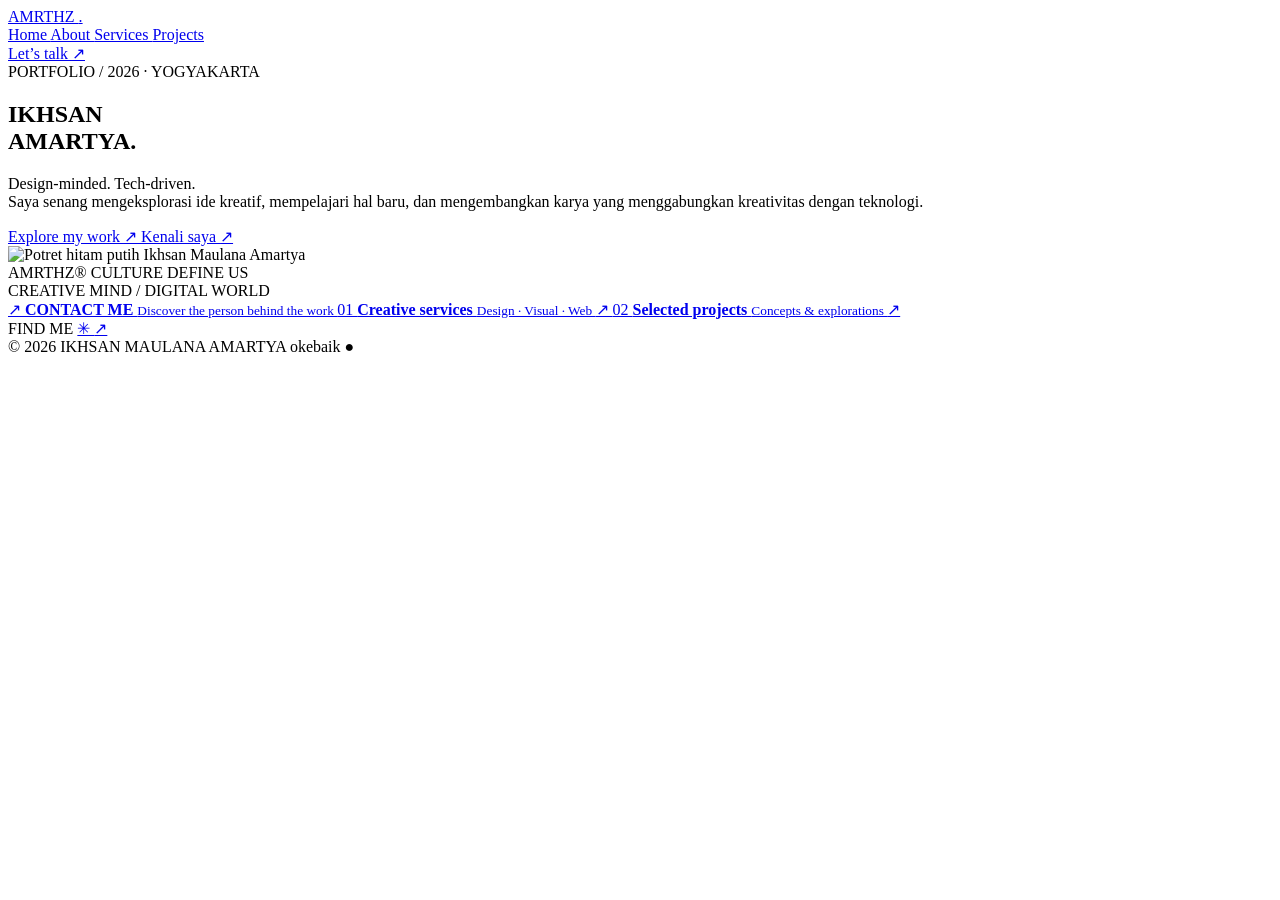
==== index.html @ 55e0384d "menambahkan file index.html" ====
<!DOCTYPE html>
<html lang="id">

<head>
    <meta charset="utf-8" />
    <meta content="width=device-width, initial-scale=1" name="viewport" />
    <meta content="#1b0909" name="theme-color" />
    <meta content="Portofolio Ikhsan Maulana Amartya &mdash; desain grafis, eksplorasi visual, dan teknologi digital."
        name="description" />
    <title>
        AMRTHZ. &mdash; Ikhsan Maulana Amartya
    </title>
    <link href="css/style.css" rel="stylesheet" />
</head>

<body class="home-page">
    <main class="home-shell">
        <header class="topbar">
            <a aria-label="AMRTHZ beranda" class="logo" href="index.html">
                AMRTHZ
                <span>
                    .
                </span>
            </a>
            <nav aria-label="Menu utama">
                <a aria-current="page" class="on" href="index.html">
                    Home
                </a>
                <a href="about.html">
                    About
                </a>
                <a href="services.html">
                    Services
                </a>
                <a href="projects.html">
                    Projects
                </a>
            </nav>
            <a class="menu-pill" href="contact.html">
                Let&rsquo;s talk
                <span>
                    &nearrow;
                </span>
            </a>
        </header>
        <section aria-labelledby="hero-title" class="showcase">
            <div class="orbit orbit-one">
            </div>
            <div class="orbit orbit-two">
            </div>
            <div class="orbit orbit-three">
            </div>
            <div class="hero-copy">
                <div class="eyebrow">
                    <span class="live-dot">
                    </span>
                    PORTFOLIO / 2026 &middot; YOGYAKARTA
                </div>
                <h1 id="hero-title">
                    IKHSAN
                    <br />
                    <span>
                        AMARTYA.
                    </span>
                </h1>
                <p class="lead">
                    Design-minded. Tech-driven.
                    <br />
                    Saya senang mengeksplorasi ide kreatif, mempelajari hal baru, dan mengembangkan karya yang menggabungkan kreativitas dengan teknologi.
                </p>
                <div class="actions">
                    <a class="btn" href="projects.html">
                        Explore my work
                        <span>
                            &nearrow;
                        </span>
                    </a>
                    <a class="text-link" href="about.html">
                        Kenali saya
                        <span>
                            &nearrow;
                        </span>
                    </a>
                </div>
            </div>
            <div class="hero-image">
                <div class="image-glow">
                </div>
                <div class="portrait-frame">
                    <img alt="Potret hitam putih Ikhsan Maulana Amartya" src="images/profil.png" />
                </div>
                <div class="image-index">
                    AMRTHZ&reg;
                    <span>
                        CULTURE DEFINE US
                    </span>
                </div>
                <div class="side-stamp">
                    CREATIVE MIND / DIGITAL WORLD
                </div>
            </div>
        </section>
        <section aria-label="Ringkasan dan navigasi" class="bottom-rail">
            <a class="rail-intro" href="about.html">
                <span class="play-mark">
                    &nearrow;
                </span>
                <span>
                    <b>
                        CONTACT ME
                    </b>
                    <small>
                        Discover the person behind the work
                    </small>
                </span>
            </a>
            <a class="rail-item" href="services.html">
                <span class="rail-number">
                    01
                </span>
                <span>
                    <b>
                        Creative services
                    </b>
                    <small>
                        Design &middot; Visual &middot; Web
                    </small>
                </span>
                <span class="rail-arrow">
                    &nearrow;
                </span>
            </a>
            <a class="rail-item" href="projects.html">
                <span class="rail-number">
                    02
                </span>
                <span>
                    <b>
                        Selected projects
                    </b>
                    <small>
                        Concepts &amp; explorations
                    </small>
                </span>
                <span class="rail-arrow">
                    &nearrow;
                </span>
            </a>
            <div class="rail-social">
                <span>
                    FIND ME
                </span>
                <a aria-label="Contact" href="contact.html">
                    ✳
                </a>
                <a aria-label="Email" href="mailto:ikhsanmaulana7619@gmail.com">
                    &nearrow;
                </a>
            </div>
        </section>
        <footer class="home-footer">
            <span>
                &copy; 2026 IKHSAN MAULANA AMARTYA
            </span>
            <span>
                okebaik
                <i>
                    ●
                </i>
            </span>
        </footer>
    </main>
</body>

</html>
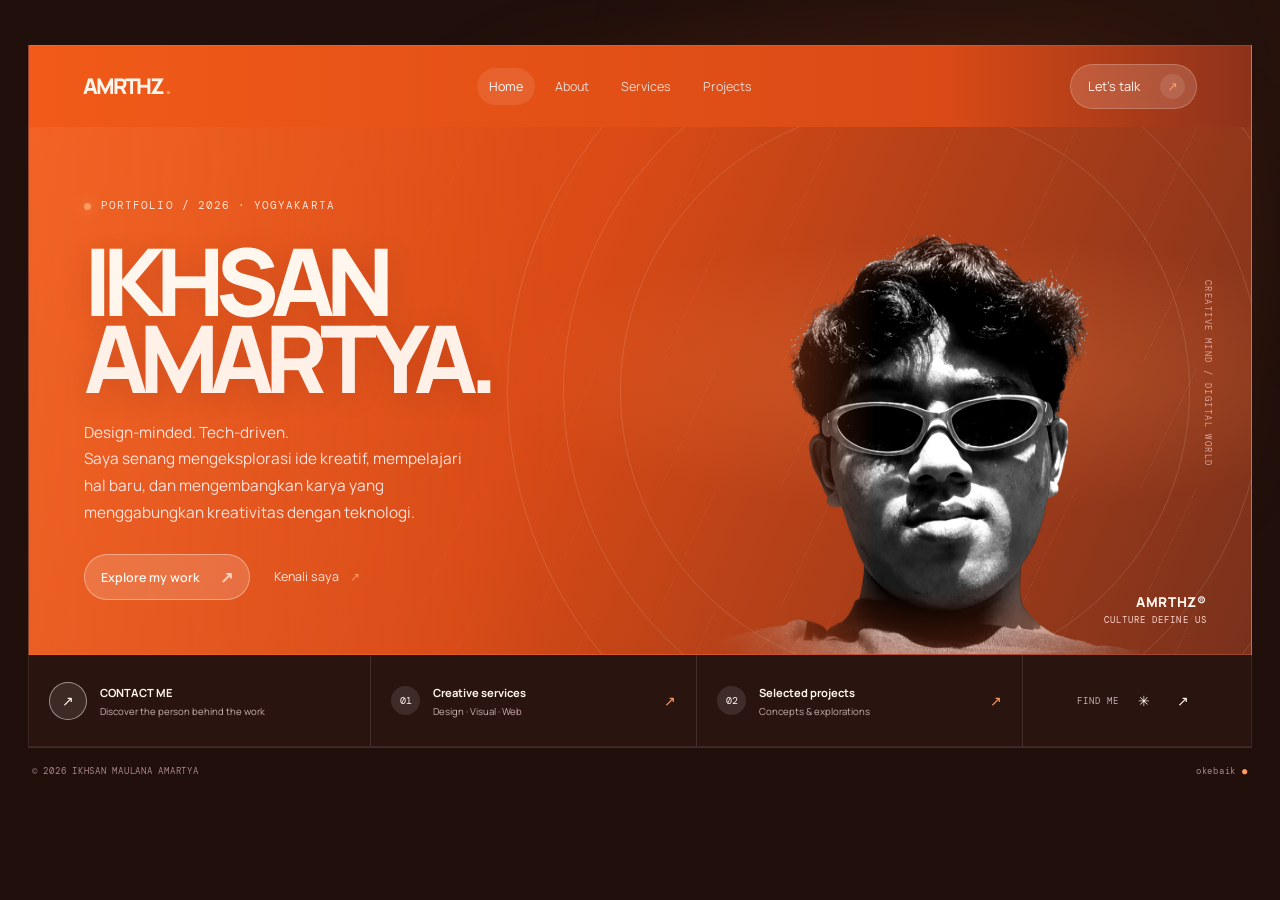
==== commit 86d171fb: "letakkan css di html, hapus file style.css dan tambah file javascript" ====
--- a/index.html
+++ b/index.html
@@ -10,7 +10,1299 @@
     <title>
         AMRTHZ. &mdash; Ikhsan Maulana Amartya
     </title>
-    <link href="css/style.css" rel="stylesheet" />
+    <style>
+        @import url('https://fonts.googleapis.com/css2?family=DM+Mono:wght@400;500&family=Manrope:wght@400;500;600;700;800&display=swap');
+
+        :root {
+            --bg: #171311;
+            --panel: #211a16;
+            --text: #fff6ee;
+            --muted: #c9b9ad;
+            --line: #ffffff24;
+            --accent: #d86632;
+            --accent-bright: #ff9a61;
+            --font: 'Manrope', sans-serif;
+            --mono: 'DM Mono', monospace;
+            --max: 1220px;
+        }
+
+        * {
+            box-sizing: border-box;
+        }
+
+        html {
+            scroll-behavior: smooth;
+        }
+
+        body {
+            margin: 0;
+            background: var(--bg);
+            color: var(--text);
+            font-family: var(--font);
+            font-size: 14px;
+            line-height: 1.7;
+            -webkit-font-smoothing: antialiased;
+        }
+
+        body::before {
+            content: '';
+            position: fixed;
+            inset: 0;
+            z-index: -1;
+            pointer-events: none;
+            background: radial-gradient(ellipse at 82% 8%, #d8663210, transparent 32%);
+        }
+
+        a {
+            color: inherit;
+            text-decoration: none;
+        }
+
+        a:focus-visible,
+        button:focus-visible,
+        input:focus-visible,
+        textarea:focus-visible {
+            outline: 2px solid var(--accent-bright);
+            outline-offset: 4px;
+        }
+
+        ::selection {
+            background: var(--accent);
+            color: #fff;
+        }
+
+        h1,
+        h2,
+        h3,
+        p {
+            margin-top: 0;
+        }
+
+        /* Shared navigation */
+        .topbar {
+            width: min(var(--max), calc(100% - 64px));
+            margin: 0 auto;
+            padding: 24px 0;
+            display: flex;
+            align-items: center;
+            justify-content: space-between;
+            gap: 24px;
+            position: relative;
+            z-index: 5;
+        }
+
+        .logo {
+            font-size: 1.5rem;
+            font-weight: 800;
+            letter-spacing: -.09em;
+        }
+
+        .logo span {
+            color: var(--accent-bright);
+        }
+
+        .topbar nav {
+            display: flex;
+            align-items: center;
+            gap: 8px;
+        }
+
+        .topbar nav a {
+            padding: 8px 12px;
+            border-radius: 999px;
+            color: #e7d9d1;
+            font-size: .82rem;
+            transition: background .2s ease, color .2s ease;
+        }
+
+        .topbar nav a:hover,
+        .topbar nav a.on {
+            background: #ffffff17;
+            color: #fff;
+        }
+
+        .menu-pill {
+            display: inline-flex;
+            align-items: center;
+            gap: 20px;
+            padding: 9px 11px 9px 17px;
+            border: 1px solid #ffffff35;
+            border-radius: 999px;
+            background: #ffffff12;
+            font-size: .8rem;
+            white-space: nowrap;
+            backdrop-filter: blur(12px);
+        }
+
+        .menu-pill span {
+            width: 25px;
+            height: 25px;
+            display: grid;
+            place-items: center;
+            border-radius: 50%;
+            background: #ffffff1a;
+            color: var(--accent-bright);
+        }
+
+        /* Home: cinematic showcase */
+        .home-page {
+            background: #200f0b;
+        }
+
+        .home-shell {
+            width: min(1240px, calc(100% - 56px));
+            margin: clamp(22px, 5vh, 64px) auto 20px;
+            position: relative;
+        }
+
+        .home-shell::before {
+            content: '';
+            position: absolute;
+            inset: -25px -15px;
+            z-index: -1;
+            background: radial-gradient(ellipse at 65% 35%, #d8663235, transparent 48%);
+            filter: blur(22px);
+        }
+
+        .home-shell .topbar {
+            width: 100%;
+            padding: 18px 4.4%;
+            background: linear-gradient(90deg, #f15a18, #d94a16 75%, #8d321b);
+            border: 1px solid #ffffff14;
+            border-bottom: 0;
+        }
+
+        .home-shell .logo {
+            font-size: 1.35rem;
+        }
+
+        .home-shell nav a {
+            font-size: .78rem;
+        }
+
+        .home-shell .menu-pill {
+            background: #ffffff26;
+        }
+
+        .showcase {
+            min-height: 490px;
+            padding: clamp(34px, 5.5vw, 76px) 4.5% 42px;
+            display: grid;
+            grid-template-columns: 1.02fr .98fr;
+            align-items: center;
+            position: relative;
+            overflow: hidden;
+            isolation: isolate;
+            background: linear-gradient(112deg, #f15a18 0%, #d94a16 43%, #79311c 100%);
+            border: 1px solid #ffffff13;
+            border-top: 0;
+        }
+
+        .showcase::before {
+            content: '';
+            position: absolute;
+            inset: 0;
+            z-index: -1;
+            background: linear-gradient(90deg, #f5a07822, transparent 44%), radial-gradient(ellipse at 76% 47%, #ff8c4b44, transparent 35%);
+        }
+
+        .showcase::after {
+            content: '';
+            position: absolute;
+            inset: 0;
+            z-index: -1;
+            opacity: .14;
+            background-image: linear-gradient(115deg, transparent 49.8%, #fff 50%, transparent 50.2%);
+            background-size: 120px 120px;
+            mask-image: linear-gradient(90deg, transparent, black);
+        }
+
+        .orbit {
+            position: absolute;
+            z-index: -1;
+            border: 1px solid #ffffff20;
+            border-radius: 50%;
+            pointer-events: none;
+        }
+
+        .orbit-one {
+            width: 570px;
+            height: 570px;
+            right: 5%;
+            top: 50%;
+            transform: translateY(-50%);
+        }
+
+        .orbit-two {
+            width: 700px;
+            height: 700px;
+            right: -1%;
+            top: 50%;
+            transform: translateY(-50%);
+        }
+
+        .orbit-three {
+            width: 830px;
+            height: 830px;
+            right: -7%;
+            top: 50%;
+            transform: translateY(-50%);
+        }
+
+        .eyebrow,
+        .section-kicker,
+        .row-label,
+        .number,
+        .meta {
+            font-family: var(--mono);
+            font-size: .66rem;
+            letter-spacing: .1em;
+            text-transform: uppercase;
+        }
+
+        .eyebrow {
+            display: flex;
+            align-items: center;
+            gap: 10px;
+            color: #ffe3d7;
+        }
+
+        .live-dot {
+            width: 7px;
+            height: 7px;
+            border-radius: 50%;
+            background: var(--accent-bright);
+            box-shadow: 0 0 14px var(--accent-bright);
+        }
+
+        .hero-copy {
+            position: relative;
+            z-index: 2;
+            max-width: 580px;
+            padding-bottom: 12px;
+        }
+
+        .showcase h1 {
+            margin: 27px 0 24px;
+            font-size: clamp(3.3rem, 7.3vw, 6.8rem);
+            line-height: .82;
+            letter-spacing: -.095em;
+            font-weight: 800;
+            text-shadow: 0 5px 30px #46091d24;
+        }
+
+        .showcase h1 span {
+            color: #fff0e8;
+        }
+
+        .lead {
+            max-width: 400px;
+            color: #ffe1dc;
+            font-size: clamp(.86rem, 1.2vw, 1rem);
+            line-height: 1.75;
+        }
+
+        .actions {
+            display: flex;
+            align-items: center;
+            gap: 24px;
+            flex-wrap: wrap;
+            margin-top: 27px;
+        }
+
+        .btn {
+            display: inline-flex;
+            align-items: center;
+            justify-content: center;
+            gap: 20px;
+            padding: 11px 16px;
+            border: 1px solid #ffffff60;
+            border-radius: 999px;
+            background: #ffffff27;
+            color: #fff7f1;
+            font: 600 .78rem var(--font);
+            transition: transform .2s, background .2s;
+        }
+
+        .btn:hover {
+            transform: translateY(-2px);
+            background: #ffffff3d;
+        }
+
+        .btn span {
+            color: #ffd2bd;
+            font-size: 1rem;
+        }
+
+        .text-link {
+            color: #ffe6e0;
+            font-size: .78rem;
+        }
+
+        .text-link span {
+            color: var(--accent-bright);
+            padding-left: 8px;
+        }
+
+        .hero-image {
+            position: relative;
+            align-self: stretch;
+            min-height: 340px;
+            margin: -35px -2% -42px 0;
+            display: flex;
+            align-items: flex-end;
+            justify-content: center;
+            isolation: isolate;
+        }
+
+        .portrait-frame {
+            position: relative;
+            width: min(100%, 440px);
+            height: 100%;
+            min-height: 390px;
+            display: flex;
+            align-items: flex-end;
+            justify-content: center;
+            overflow: hidden;
+        }
+
+        .portrait-frame img {
+            display: block;
+            width: 100%;
+            height: 100%;
+            max-height: 470px;
+            object-fit: contain;
+            object-position: center bottom;
+            filter: grayscale(1) contrast(1.05);
+            mix-blend-mode: screen;
+            transform: scale(1.2);
+            mask-image: linear-gradient(to right, transparent 0%, black 40%, black 100%);
+            -webkit-mask-image: linear-gradient(to right, transparent 0%, black 40%, black 100%);
+        }
+
+        .image-index {
+            position: absolute;
+            right: 0;
+            bottom: 28px;
+            display: flex;
+            flex-direction: column;
+            text-align: right;
+            font-size: .85rem;
+            font-weight: 800;
+            letter-spacing: .05em;
+        }
+
+        .image-index span {
+            color: #ffd6d0;
+            font: .56rem var(--mono);
+            letter-spacing: .12em;
+        }
+
+        .side-stamp {
+            position: absolute;
+            right: -7px;
+            top: 24%;
+            writing-mode: vertical-rl;
+            color: #ffd3d5a8;
+            font: .56rem var(--mono);
+            letter-spacing: .16em;
+        }
+
+        .hero-sticker {
+            position: absolute;
+            z-index: 3;
+            right: 42%;
+            bottom: 25px;
+            display: flex;
+            align-items: center;
+            gap: 9px;
+            padding: 9px 13px;
+            border: 1px solid #ffffff50;
+            border-radius: 999px;
+            background: #4d1b1465;
+            backdrop-filter: blur(10px);
+            font: .58rem var(--mono);
+            letter-spacing: .1em;
+            transform: rotate(-8deg);
+        }
+
+        .sticker-star {
+            color: var(--accent-bright);
+            font-size: 1.3rem;
+        }
+
+        .bottom-rail {
+            display: grid;
+            grid-template-columns: 1.05fr 1fr 1fr .7fr;
+            min-height: 92px;
+            background: #2a140f;
+            border: 1px solid #ffffff12;
+            border-top: 0;
+        }
+
+        .rail-intro,
+        .rail-item {
+            display: flex;
+            align-items: center;
+            gap: 13px;
+            padding: 17px 20px;
+            border-right: 1px solid #ffffff20;
+            transition: background .2s;
+        }
+
+        .rail-intro:hover,
+        .rail-item:hover {
+            background: #ffffff0b;
+        }
+
+        .play-mark {
+            display: grid;
+            place-items: center;
+            flex: 0 0 38px;
+            width: 38px;
+            height: 38px;
+            border: 1px solid #ffffff7a;
+            border-radius: 50%;
+            background: #ffffff18;
+        }
+
+        .rail-intro b,
+        .rail-item b {
+            display: block;
+            font-size: .7rem;
+            font-weight: 700;
+        }
+
+        .rail-intro small,
+        .rail-item small {
+            display: block;
+            margin-top: 3px;
+            color: #cbaeb3;
+            font-size: .6rem;
+            line-height: 1.45;
+        }
+
+        .rail-number {
+            display: grid;
+            place-items: center;
+            flex: 0 0 29px;
+            width: 29px;
+            height: 29px;
+            border-radius: 50%;
+            background: #ffffff1a;
+            font: .65rem var(--mono);
+        }
+
+        .rail-arrow {
+            margin-left: auto;
+            color: var(--accent-bright);
+        }
+
+        .rail-social {
+            display: flex;
+            align-items: center;
+            justify-content: center;
+            gap: 12px;
+            padding: 14px;
+        }
+
+        .rail-social span {
+            color: #cbaeb3;
+            font: .55rem var(--mono);
+            letter-spacing: .1em;
+        }
+
+        .rail-social a {
+            display: grid;
+            place-items: center;
+            width: 27px;
+            height: 27px;
+            border-radius: 50%;
+        }
+
+        .rail-social a:hover {
+            background: #ffffff1b;
+            color: var(--accent-bright);
+        }
+
+        .home-footer {
+            display: flex;
+            justify-content: space-between;
+            gap: 15px;
+            padding: 17px 4px;
+            color: #a8868f;
+            font: .58rem var(--mono);
+            letter-spacing: .08em;
+        }
+
+        .home-footer i {
+            color: var(--accent-bright);
+            font-size: .55rem;
+            font-style: normal;
+        }
+
+        /* Simple editorial pages: no boxed/card layouts */
+        .inner-page {
+            background: radial-gradient(ellipse at 82% 8%, #f15a181c, transparent 36%), radial-gradient(ellipse at 8% 45%, #d94a1608, transparent 30%), var(--bg);
+        }
+
+        .inner-page .topbar {
+            padding-top: 25px;
+            padding-bottom: 25px;
+        }
+
+        .inner-page .topbar nav a:hover,
+        .inner-page .topbar nav a.on {
+            background: #f15a1826;
+            color: #fff;
+        }
+
+        .inner-page .menu-pill {
+            border-color: #ff9a6140;
+            background: #ff9a610a;
+        }
+
+        .inner-page .menu-pill span {
+            background: #ff9a6120;
+        }
+
+        .inner-page main {
+            width: min(var(--max), calc(100% - 64px));
+            min-height: calc(100vh - 100px);
+            margin: 0 auto;
+            padding: 58px 0 28px;
+            display: flex;
+            flex-direction: column;
+        }
+
+        .simple-page-head {
+            position: relative;
+            margin-bottom: 54px;
+            padding: 28px 0 34px;
+            border-bottom: 1px solid var(--line);
+        }
+
+        .simple-page-head::after {
+            content: '';
+            position: absolute;
+            top: -35px;
+            right: 2%;
+            width: clamp(140px, 24vw, 310px);
+            aspect-ratio: 1;
+            border: 1px solid #ff9a6130;
+            border-radius: 50%;
+            box-shadow: 0 0 0 28px #ff9a6112, 0 0 0 56px #ff9a6108;
+            pointer-events: none;
+        }
+
+        .simple-page-head .eyebrow,
+        .section-kicker,
+        .row-label,
+        .contact-meta span {
+            color: var(--accent-bright);
+            font: .68rem var(--mono);
+            letter-spacing: .12em;
+            text-transform: uppercase;
+        }
+
+        .simple-page-head h1 {
+            position: relative;
+            z-index: 1;
+            max-width: 800px;
+            margin: 24px 0 18px;
+            font-size: clamp(3.5rem, 9vw, 7.8rem);
+            line-height: .88;
+            letter-spacing: -.09em;
+        }
+
+        .simple-page-head h1 span,
+        .about-intro span {
+            color: var(--accent-bright);
+        }
+
+        .simple-page-head .sub {
+            max-width: 650px;
+            margin: 0;
+            color: var(--muted);
+            font-size: clamp(.95rem, 1.4vw, 1.1rem);
+        }
+
+        .about-layout {
+            display: grid;
+            grid-template-columns: minmax(220px, .72fr) minmax(0, 1.28fr);
+            gap: clamp(28px, 6vw, 82px);
+            align-items: start;
+        }
+
+        .about-photo {
+            position: relative;
+            margin: 0;
+            min-height: 380px;
+            overflow: hidden;
+            background: linear-gradient(150deg, #a84c2d, #31201b 75%);
+        }
+
+        .about-photo img {
+            display: block;
+            width: 100%;
+            height: 440px;
+            object-fit: contain;
+            object-position: center bottom;
+            filter: grayscale(1) contrast(1.05);
+        }
+
+        .about-photo figcaption {
+            position: absolute;
+            right: 0;
+            bottom: 0;
+            left: 0;
+            padding: 13px 15px;
+            background: linear-gradient(0deg, #171311d9, transparent);
+            font: .62rem var(--mono);
+            letter-spacing: .08em;
+        }
+
+        .about-copy>p:not(.section-kicker) {
+            max-width: 670px;
+            color: var(--muted);
+            font-size: .96rem;
+        }
+
+        .about-intro {
+            margin: 15px 0 22px;
+            color: var(--text) !important;
+            font-size: clamp(1.6rem, 3vw, 2.5rem) !important;
+            line-height: 1.25;
+            letter-spacing: -.05em;
+        }
+
+        .profile-details {
+            margin-top: 32px;
+            border-top: 1px solid var(--line);
+        }
+
+        .profile-details>div {
+            display: grid;
+            grid-template-columns: 105px minmax(0, 1fr);
+            gap: 18px;
+            padding: 13px 0;
+            border-bottom: 1px solid var(--line);
+        }
+
+        .profile-details span {
+            color: var(--muted);
+            font-size: .82rem;
+        }
+
+        .profile-details strong {
+            font-size: .86rem;
+            font-weight: 600;
+        }
+
+        .skills-line {
+            margin-top: 32px;
+        }
+
+        .skills-line h2 {
+            margin-bottom: 10px;
+            font-size: 1.25rem;
+        }
+
+        .skills-line p {
+            color: var(--muted);
+            line-height: 2;
+        }
+
+        .skills-line i {
+            padding: 0 5px;
+            color: var(--accent-bright);
+            font-style: normal;
+        }
+
+        .service-list,
+        .project-list {
+            border-top: 1px solid var(--line);
+        }
+
+        .service-row {
+            display: grid;
+            grid-template-columns: 42px minmax(180px, .85fr) minmax(220px, 1fr) 24px;
+            align-items: center;
+            gap: 24px;
+            padding: 27px 0;
+            border-bottom: 1px solid var(--line);
+            transition: padding .2s ease;
+        }
+
+        .service-row:hover,
+        .project-row:hover {
+            padding-right: 10px;
+            padding-left: 10px;
+        }
+
+        .row-number {
+            color: var(--accent-bright);
+            font: .75rem var(--mono);
+        }
+
+        .row-label {
+            margin-bottom: 8px;
+            font-size: .61rem;
+        }
+
+        .service-row h2,
+        .project-copy h2 {
+            margin: 0;
+            font-size: clamp(1.25rem, 2.3vw, 1.8rem);
+            letter-spacing: -.055em;
+        }
+
+        .row-description,
+        .project-copy>p:last-child {
+            margin: 0;
+            color: var(--muted);
+            font-size: .86rem;
+        }
+
+        .row-arrow {
+            color: var(--accent-bright);
+            font-size: 1.2rem;
+            text-align: right;
+        }
+
+        .simple-cta {
+            margin: 38px 0 52px;
+            padding: 22px 0;
+            border-bottom: 1px solid var(--line);
+            color: var(--muted);
+        }
+
+        .simple-cta a {
+            margin-left: 8px;
+            color: var(--accent-bright);
+            white-space: nowrap;
+        }
+
+        .project-row {
+            display: grid;
+            grid-template-columns: 42px minmax(150px, .65fr) minmax(0, 1.35fr) 24px;
+            align-items: center;
+            gap: 24px;
+            padding: 23px 0;
+            border-bottom: 1px solid var(--line);
+            transition: padding .2s ease;
+        }
+
+        .project-wordmark {
+            position: relative;
+            display: grid;
+            place-items: center;
+            min-height: 135px;
+            padding: 15px;
+            overflow: hidden;
+            text-align: center;
+        }
+
+        .project-wordmark::after {
+            content: '';
+            position: absolute;
+            inset: 8px;
+            border: 1px solid #ffffff55;
+        }
+
+        .project-wordmark span {
+            position: relative;
+            z-index: 1;
+            font-size: clamp(1.5rem, 3vw, 2.6rem);
+            font-weight: 800;
+            line-height: .84;
+            letter-spacing: -.09em;
+        }
+
+        .art-fashion {
+            background: linear-gradient(135deg, #d86632, #8e3328);
+        }
+
+        .art-audio {
+            background: linear-gradient(135deg, #e9c8a0, #c38a60);
+            color: #211a1a;
+        }
+
+        .art-beauty {
+            background: linear-gradient(135deg, #e7a17c, #c95b3c);
+            color: #211a1a;
+        }
+
+        .art-tech {
+            background: linear-gradient(135deg, #45453b, #20211d);
+        }
+
+        .art-editorial {
+            background: linear-gradient(135deg, #f0e8d9, #d1b99b);
+            color: #211a1a;
+        }
+
+        .project-copy .row-label {
+            margin-bottom: 8px;
+        }
+
+        .project-copy h2 {
+            margin-bottom: 8px;
+        }
+
+        .contact-layout {
+            display: grid;
+            grid-template-columns: minmax(0, .9fr) minmax(0, 1.1fr);
+            gap: clamp(30px, 7vw, 100px);
+            align-items: start;
+        }
+
+        .contact-copy h2 {
+            margin: 14px 0 18px;
+            font-size: clamp(2rem, 4vw, 3.5rem);
+            line-height: 1.03;
+            letter-spacing: -.07em;
+        }
+
+        .contact-copy>p:not(.section-kicker, .form-note) {
+            max-width: 420px;
+            color: var(--muted);
+        }
+
+        .contact-meta {
+            display: grid;
+            gap: 5px;
+            padding: 17px 0;
+            border-bottom: 1px solid var(--line);
+        }
+
+        .contact-meta strong,
+        .contact-meta a {
+            overflow-wrap: anywhere;
+            font-size: .92rem;
+            font-weight: 600;
+        }
+
+        .contact-meta a {
+            color: var(--accent-bright);
+        }
+
+        .contact-form {
+            display: grid;
+            gap: 22px;
+            padding: 0;
+            border: 0;
+            background: transparent;
+        }
+
+        .contact-form label {
+            display: grid;
+            gap: 8px;
+            color: var(--muted);
+            font-size: .82rem;
+        }
+
+        .contact-form input,
+        .contact-form textarea {
+            width: 100%;
+            padding: 13px 0;
+            border: 0;
+            border-bottom: 1px solid #ffffff45;
+            border-radius: 0;
+            background: transparent;
+            color: var(--text);
+            font: inherit;
+        }
+
+        .contact-form textarea {
+            min-height: 125px;
+            resize: vertical;
+        }
+
+        .contact-form input:focus,
+        .contact-form textarea:focus {
+            border-color: var(--accent-bright);
+            outline: none;
+        }
+
+        .contact-form .btn {
+            justify-self: start;
+            cursor: pointer;
+            background: var(--accent);
+            border-color: var(--accent);
+            color: #1c120d;
+        }
+
+        .contact-form .btn:hover {
+            background: var(--accent-bright);
+        }
+
+        .form-note {
+            margin-top: 12px;
+            color: #a9988e;
+            font-size: .75rem;
+        }
+
+        .status {
+            min-height: 1.3em;
+            margin: 0;
+            color: var(--accent-bright);
+            font-size: .82rem;
+        }
+
+        footer {
+            display: flex;
+            justify-content: space-between;
+            gap: 16px;
+            margin-top: auto;
+            padding-top: 22px;
+            border-top: 1px solid var(--line);
+            color: #ad9589;
+            font-size: .72rem;
+        }
+
+        footer span:last-child {
+            font-family: var(--mono);
+        }
+
+        @media (max-width: 850px) {
+            .home-shell {
+                width: calc(100% - 32px);
+                margin-top: 16px;
+            }
+
+            .home-shell .topbar {
+                padding: 16px 4%;
+            }
+
+            .showcase {
+                grid-template-columns: 1fr .85fr;
+                min-height: 420px;
+                padding: 35px 4% 32px;
+            }
+
+            .showcase h1 {
+                font-size: clamp(3rem, 8vw, 5.4rem);
+            }
+
+            .hero-image {
+                margin-right: -8%;
+                min-height: 310px;
+            }
+
+            .portrait-frame {
+                min-height: 330px;
+            }
+
+            .bottom-rail {
+                grid-template-columns: 1fr 1fr;
+            }
+
+            .rail-intro,
+            .rail-item {
+                border-bottom: 1px solid #ffffff20;
+            }
+
+            .rail-item:nth-child(3) {
+                border-right: 0;
+            }
+
+            .rail-social {
+                grid-column: 1 / -1;
+                min-height: 55px;
+            }
+
+            .side-stamp {
+                display: none;
+            }
+
+            .service-row {
+                grid-template-columns: 32px minmax(0, 1fr) 20px;
+                gap: 14px;
+            }
+
+            .service-row .row-description {
+                grid-column: 2 / 3;
+            }
+
+            .service-row .row-arrow {
+                grid-column: 3;
+                grid-row: 1;
+            }
+
+            .project-row {
+                grid-template-columns: 30px 110px minmax(0, 1fr) 18px;
+                gap: 13px;
+            }
+
+            .project-wordmark {
+                min-height: 105px;
+                padding: 10px;
+            }
+
+            .project-wordmark span {
+                font-size: 1.45rem;
+            }
+        }
+
+        @media (max-width: 620px) {
+            .topbar {
+                width: calc(100% - 32px);
+                flex-wrap: wrap;
+                gap: 12px;
+                padding: 17px 0;
+            }
+
+            .topbar nav {
+                order: 3;
+                width: 100%;
+                overflow-x: auto;
+                gap: 4px;
+                padding-bottom: 2px;
+            }
+
+            .topbar nav a {
+                padding: 8px 11px;
+                font-size: .75rem;
+                white-space: nowrap;
+            }
+
+            .menu-pill {
+                margin-left: auto;
+            }
+
+            .home-shell .topbar nav {
+                order: initial;
+                width: auto;
+                flex: 1;
+                justify-content: center;
+            }
+
+            .home-shell .topbar nav a {
+                padding: 7px 8px;
+                font-size: .68rem;
+            }
+
+            .home-shell .menu-pill {
+                gap: 8px;
+                padding: 6px 7px 6px 10px;
+                font-size: .68rem;
+            }
+
+            .home-shell .logo {
+                font-size: 1.2rem;
+            }
+
+            .showcase {
+                grid-template-columns: 1fr;
+                min-height: auto;
+                padding: 32px 7% 0;
+            }
+
+            .showcase h1 {
+                margin-top: 20px;
+                font-size: clamp(3.3rem, 15vw, 5.6rem);
+            }
+
+            .hero-copy {
+                padding-bottom: 0;
+            }
+
+            .lead {
+                max-width: 440px;
+            }
+
+            .hero-image {
+                grid-row: 2;
+                min-height: 260px;
+                margin: 0 -5% -2px;
+            }
+
+            .portrait-frame {
+                width: 100%;
+                max-width: 360px;
+                height: 300px;
+                min-height: 300px;
+            }
+
+            .portrait-frame img {
+                max-height: 330px;
+            }
+
+            .orbit-one {
+                width: 400px;
+                height: 400px;
+                right: -5%;
+                top: 68%;
+            }
+
+            .orbit-two {
+                width: 510px;
+                height: 510px;
+                right: -15%;
+                top: 68%;
+            }
+
+            .orbit-three {
+                width: 620px;
+                height: 620px;
+                right: -25%;
+                top: 68%;
+            }
+
+            .hero-sticker {
+                right: auto;
+                left: 5%;
+                bottom: 20px;
+            }
+
+            .image-index {
+                right: 2%;
+                bottom: 18px;
+            }
+
+            .bottom-rail {
+                grid-template-columns: 1fr;
+            }
+
+            .rail-intro,
+            .rail-item {
+                padding: 14px 18px;
+                border-right: 0;
+                border-bottom: 1px solid #ffffff20;
+            }
+
+            .rail-social {
+                grid-column: auto;
+            }
+
+            .home-footer {
+                flex-wrap: wrap;
+                font-size: .5rem;
+            }
+
+            .home-footer span:last-child {
+                margin-left: auto;
+            }
+
+            .inner-page .topbar {
+                padding-top: 17px;
+                padding-bottom: 17px;
+            }
+
+            .inner-page main {
+                width: calc(100% - 32px);
+                padding-top: 35px;
+            }
+
+            .simple-page-head {
+                margin-bottom: 34px;
+            }
+
+            .simple-page-head h1 {
+                font-size: clamp(3.2rem, 15vw, 5rem);
+            }
+
+            .simple-page-head::after {
+                top: -5px;
+                right: -35px;
+                width: 155px;
+            }
+
+            .about-layout,
+            .contact-layout {
+                grid-template-columns: 1fr;
+                gap: 30px;
+            }
+
+            .about-photo {
+                min-height: 280px;
+            }
+
+            .about-photo img {
+                height: 350px;
+            }
+
+            .project-row {
+                grid-template-columns: 26px minmax(0, 1fr) 18px;
+                gap: 12px;
+                align-items: start;
+            }
+
+            .project-wordmark {
+                grid-column: 2;
+                grid-row: 1;
+                min-height: 135px;
+            }
+
+            .project-copy {
+                grid-column: 2 / 4;
+                grid-row: 2;
+            }
+
+            .project-row>.row-arrow {
+                grid-column: 3;
+                grid-row: 1;
+                padding-top: 4px;
+            }
+
+            .project-wordmark span {
+                font-size: 2rem;
+            }
+
+            .profile-details>div {
+                grid-template-columns: 82px minmax(0, 1fr);
+                gap: 12px;
+            }
+
+            .simple-cta {
+                line-height: 2;
+            }
+
+            footer {
+                flex-direction: column;
+                gap: 5px;
+            }
+        }
+
+        @media (max-width: 390px) {
+            .home-shell {
+                width: calc(100% - 20px);
+            }
+
+            .home-shell .topbar nav a {
+                padding: 6px;
+                font-size: .63rem;
+            }
+
+            .home-shell .menu-pill {
+                font-size: .62rem;
+            }
+
+            .showcase {
+                padding-right: 6%;
+                padding-left: 6%;
+            }
+
+            .actions {
+                gap: 15px;
+            }
+
+            .btn {
+                gap: 12px;
+            }
+        }
+
+        @media (prefers-reduced-motion: reduce) {
+
+            *,
+            *::before,
+            *::after {
+                scroll-behavior: auto !important;
+                transition: none !important;
+            }
+        }
+    </style>
 </head>
 
 <body class="home-page">
@@ -66,7 +1358,8 @@
                 <p class="lead">
                     Design-minded. Tech-driven.
                     <br />
-                    Saya senang mengeksplorasi ide kreatif, mempelajari hal baru, dan mengembangkan karya yang menggabungkan kreativitas dengan teknologi.
+                    Saya senang mengeksplorasi ide kreatif, mempelajari hal baru, dan mengembangkan karya yang
+                    menggabungkan kreativitas dengan teknologi.
                 </p>
                 <div class="actions">
                     <a class="btn" href="projects.html">
@@ -170,6 +1463,7 @@
             </span>
         </footer>
     </main>
+    <script src="script.js"></script>
 </body>
 
 </html>
